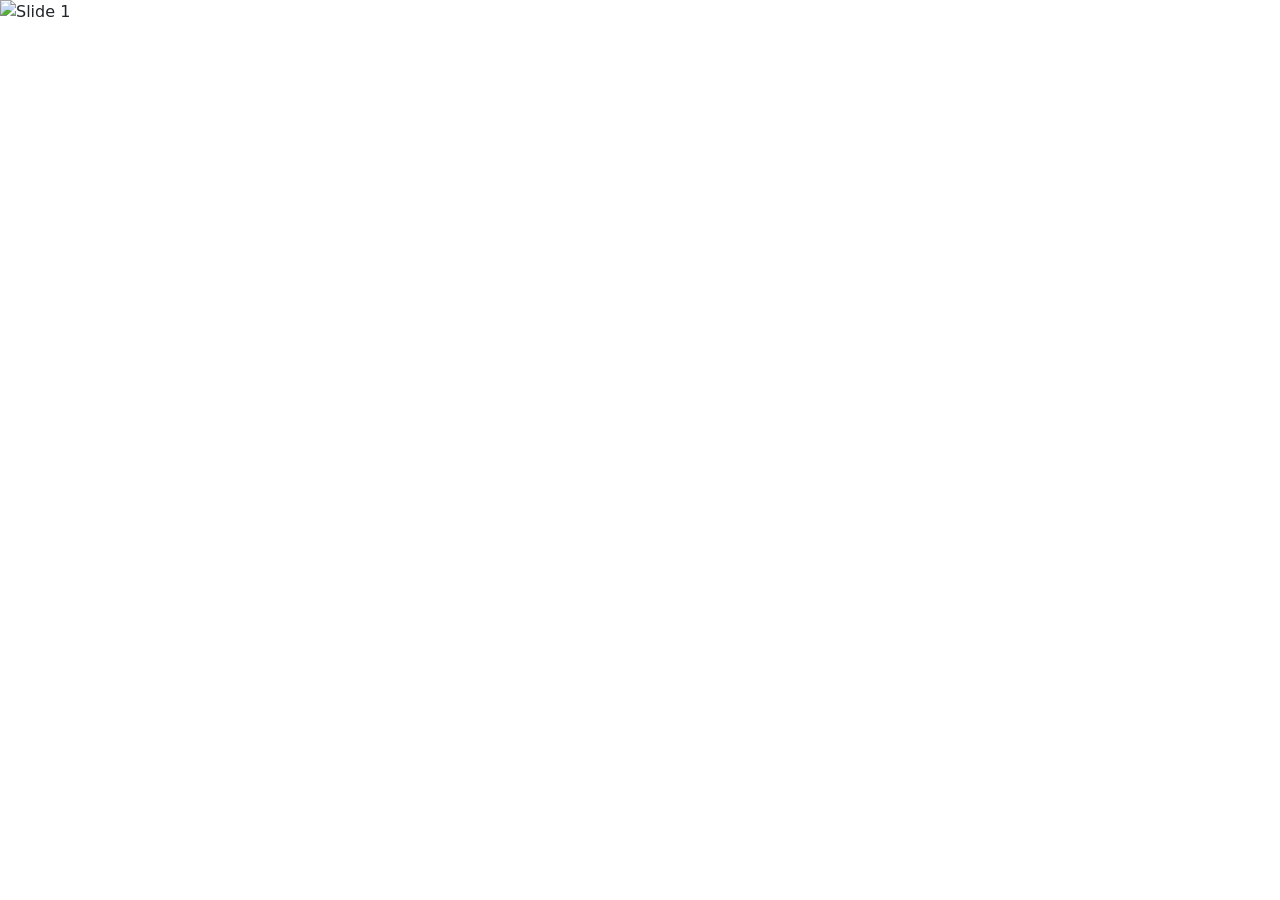
==== mycarousel.html @ db114f3b "carousel" ====
<!DOCTYPE html>
<html lang="en">
<head>
    <meta charset="UTF-8">
    <meta name="viewport" content="width=device-width, initial-scale=1.0">
    <title>Carousel</title>
     <link href="https://cdn.jsdelivr.net/npm/bootstrap@5.3.3/dist/css/bootstrap.min.css" rel="stylesheet">
</head>
<body>
    <script src="https://cdn.jsdelivr.net/npm/bootstrap@5.3.3/dist/js/bootstrap.bundle.min.js"></script>
    <!-- Carousel พื้นฐาน -->
    <div id="myCarousel" class="carousel slide" data-bs-ride="carousel">

        <!-- Indicators (จุดบอกสไลด์) -->
        <div class="carousel-indicators">
            <button type="button" data-bs-target="#myCarousel" data-bs-slide-to="0" class="active"></button>
            <button type="button" data-bs-target="#myCarousel" data-bs-slide-to="1"></button>
            <button type="button" data-bs-target="#myCarousel" data-bs-slide-to="2"></button>
        </div>

        <!-- Slides -->
        <div class="carousel-inner">
            <div class="carousel-item active">
                <img src="https://picsum.photos/800/400?random=1" class="d-block w-100" alt="Slide 1">
                <div class="carousel-caption d-none d-md-block">
                    <h5>สไลด์ที่ 1</h5>
                    <p>คำอธิบายสไลด์แรก</p>
                </div>
            </div>
            <div class="carousel-item">
                <img src="https://picsum.photos/800/400?random=2" class="d-block w-100" alt="Slide 2">
            </div>
            <div class="carousel-item">
                <img src="https://picsum.photos/800/400?random=3" class="d-block w-100" alt="Slide 3">
            </div>
        </div>

        <!-- ปุ่มเลื่อน -->
        <button class="carousel-control-prev" type="button" data-bs-target="#myCarousel" data-bs-slide="prev">
            <span class="carousel-control-prev-icon"></span>
        </button>
        <button class="carousel-control-next" type="button" data-bs-target="#myCarousel" data-bs-slide="next">
            <span class="carousel-control-next-icon"></span>
        </button>

    </div>
</body>
</html>
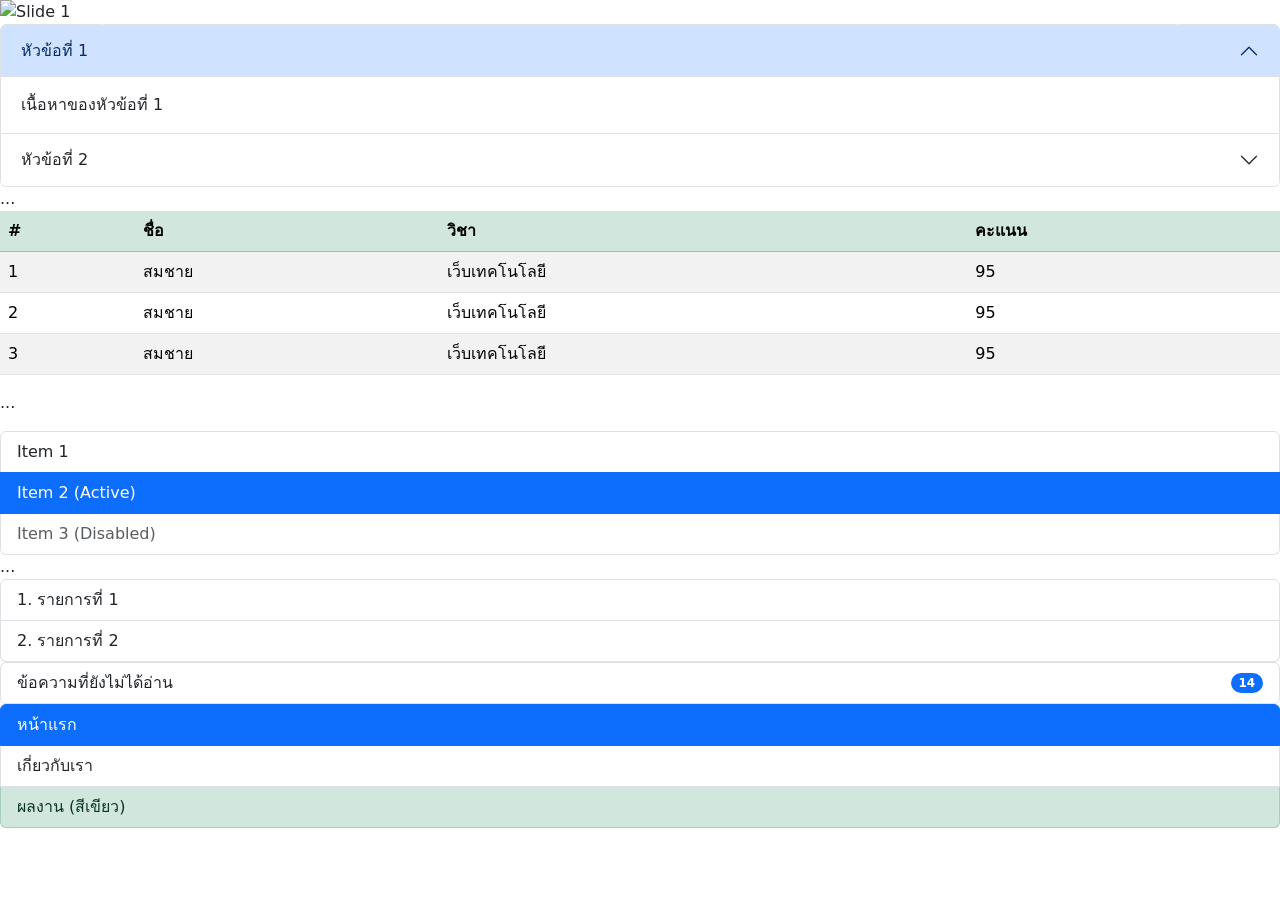
==== commit 6a590213: "boostrap" ====
--- a/mycarousel.html
+++ b/mycarousel.html
@@ -44,5 +44,126 @@
         </button>
 
     </div>
+    <div class="accordion" id="myAccordion">
+
+    <!-- Item 1 (เปิดอยู่ตั้งแต่แรก) -->
+    <div class="accordion-item">
+        <h2 class="accordion-header">
+            <button class="accordion-button" type="button"
+                    data-bs-toggle="collapse"
+                    data-bs-target="#item1">
+                หัวข้อที่ 1
+            </button>
+        </h2>
+        <div id="item1" class="accordion-collapse collapse show"
+             data-bs-parent="#myAccordion">
+            <div class="accordion-body">
+                เนื้อหาของหัวข้อที่ 1
+            </div>
+        </div>
+    </div>
+
+    <!-- Item 2 (ปิดอยู่) -->
+    <div class="accordion-item">
+        <h2 class="accordion-header">
+            <button class="accordion-button collapsed" type="button"
+                    data-bs-toggle="collapse"
+                    data-bs-target="#item2">
+                หัวข้อที่ 2
+            </button>
+        </h2>
+        <div id="item2" class="accordion-collapse collapse"
+             data-bs-parent="#myAccordion">
+            <div class="accordion-body">
+                เนื้อหาของหัวข้อที่ 2
+            </div>
+        </div>
+    </div>
+
+    </div>
+    <!-- Accordion แบบไม่มีกรอบ -->
+    <div class="accordion accordion-flush" id="flushAccordion">
+        ...
+    </div>
+
+    <!-- ปิดการทำงาน data-bs-parent เพื่อให้เปิดได้หลายรายการพร้อมกัน -->
+    <div id="item1" class="accordion-collapse collapse show">
+        <!-- ลบ data-bs-parent ออก -->
+    </div>
+
+    <table class="table table-striped table-hover table-responsive">
+        <thead class="table-success">
+            <tr>
+                <th scope="col">#</th>
+                <th scope="col">ชื่อ</th>
+                <th scope="col">วิชา</th>
+                <th scope="col">คะแนน</th>
+            </tr>
+        </thead>
+        <tbody>
+            <tr>
+                <td>1</td>
+                <td>สมชาย</td>
+                <td>เว็บเทคโนโลยี</td>
+                <td>95</td>
+            </tr>
+            <tr>
+                <td>2</td>
+                <td>สมชาย</td>
+                <td>เว็บเทคโนโลยี</td>
+                <td>95</td>
+            </tr>
+            <tr>
+                <td>3</td>
+                <td>สมชาย</td>
+                <td>เว็บเทคโนโลยี</td>
+                <td>95</td>
+            </tr>
+        </tbody>
+    </table>
+    <!-- ตารางแบบ Responsive (Scroll แนวนอนบน Mobile) -->
+    <div class="table-responsive">
+        <table class="table table-striped table-hover">
+            ...
+        </table>
+    </div>
+
+    <!-- กำหนด Breakpoint ของ Responsive -->
+    <div class="table-responsive-md">  <!-- Scroll เฉพาะ < 768px -->
+    <div class="table-responsive-lg">  <!-- Scroll เฉพาะ < 992px -->
+
+     <!-- List Group พื้นฐาน -->
+    <ul class="list-group">
+        <li class="list-group-item">Item 1</li>
+        <li class="list-group-item active">Item 2 (Active)</li>
+        <li class="list-group-item disabled">Item 3 (Disabled)</li>
+    </ul>
+
+    <!-- List Group แบบ Flush (ไม่มีกรอบด้านข้าง) -->
+    <ul class="list-group list-group-flush">...</ul>
+
+    <!-- List Group แบบ Numbered -->
+    <ol class="list-group list-group-numbered">
+        <li class="list-group-item">รายการที่ 1</li>
+        <li class="list-group-item">รายการที่ 2</li>
+    </ol>
+
+    <!-- List Group พร้อม Badge -->
+    <ul class="list-group">
+        <li class="list-group-item d-flex justify-content-between align-items-center">
+            ข้อความที่ยังไม่ได้อ่าน
+            <span class="badge text-bg-primary rounded-pill">14</span>
+        </li>
+    </ul>
+
+    <!-- List Group แบบ Link (Interactive) -->
+    <div class="list-group">
+        <a href="#" class="list-group-item list-group-item-action active">หน้าแรก</a>
+        <a href="#" class="list-group-item list-group-item-action">เกี่ยวกับเรา</a>
+        <a href="#" class="list-group-item list-group-item-action list-group-item-success">
+            ผลงาน (สีเขียว)
+        </a>
+    </div>   
+    
 </body>
 </html>
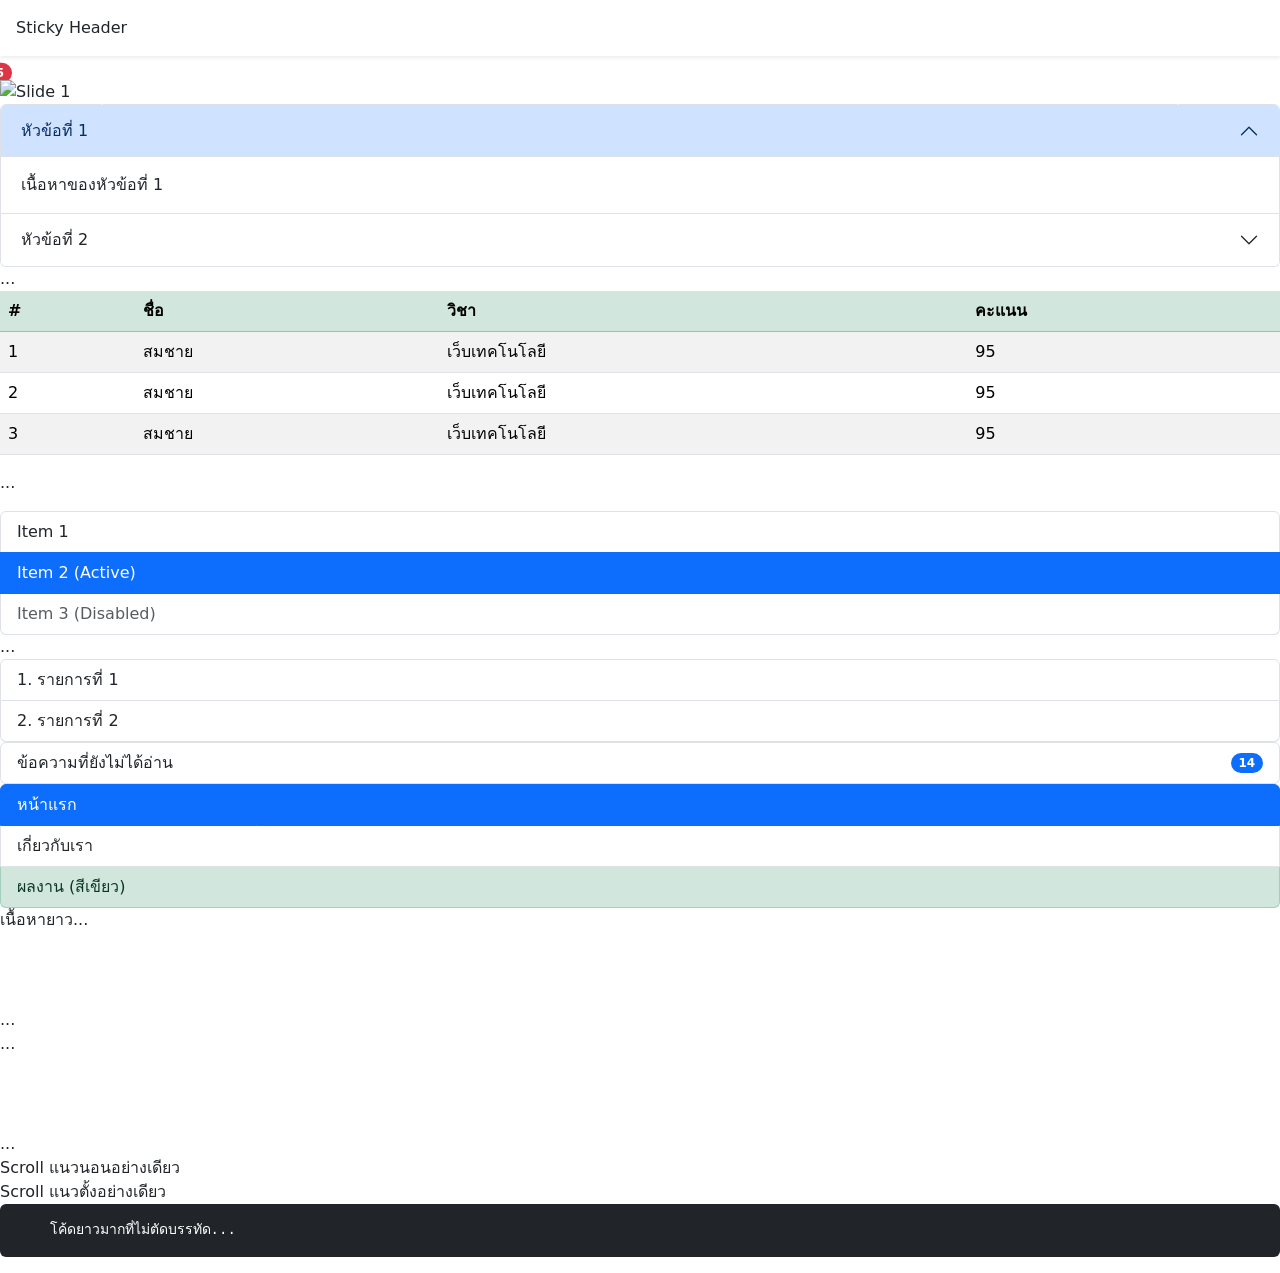
==== commit 77f3d9ec: "you da besh bro" ====
--- a/mycarousel.html
+++ b/mycarousel.html
@@ -8,6 +8,28 @@
 </head>
 <body>
     <script src="https://cdn.jsdelivr.net/npm/bootstrap@5.3.3/dist/js/bootstrap.bundle.min.js"></script>
+    <!-- Fixed Button มุมล่างขวา (เช่น ปุ่ม Chat) -->
+    <button class="position-fixed bottom-0 end-0 m-4 btn btn-primary rounded-circle"
+            style="width:56px; height:56px;">
+        <i class="bi bi-chat-fill"></i>
+    </button>
+        <!-- Sticky Header (ค้างอยู่ด้านบนเมื่อ Scroll) -->
+    <div class="position-sticky top-0 bg-white shadow-sm p-3" style="z-index:100;">
+        Sticky Header
+    </div>
+    <!-- Badge ซ้อนบน Icon (Absolute บน Relative) -->
+    <div class="position-relative d-inline-block">
+        <i class="bi bi-bell fs-3"></i>
+        <span class="position-absolute top-0 start-100 translate-middle
+                    badge rounded-pill bg-danger">
+            5
+        </span>
+    </div>
+    <!-- กำหนดตำแหน่ง: top-0, bottom-0, start-0, end-0, translate-middle -->
+    <!-- ใช้ร่วมกับ position-absolute เพื่อวาง element ตามตำแหน่งที่ต้องการ -->
+    
+
+    
     <!-- Carousel พื้นฐาน -->
     <div id="myCarousel" class="carousel slide" data-bs-ride="carousel">
 
@@ -164,6 +186,26 @@
             ผลงาน (สีเขียว)
         </a>
     </div>   
+    <!-- overflow: auto (Scrollbar เมื่อล้น) -->
+<div class="overflow-auto" style="height:100px;">เนื้อหายาว...</div>
+
+<!-- overflow: hidden (ซ่อนส่วนที่ล้น) -->
+<div class="overflow-hidden">...</div>
+
+<!-- overflow: scroll (แสดง Scrollbar เสมอ) -->
+<div class="overflow-scroll" style="height:100px;">...</div>
+
+<!-- overflow: visible (แสดงส่วนที่ล้นออกมา) -->
+<div class="overflow-visible">...</div>
+
+<!-- Overflow แนวแกนเดียว -->
+<div class="overflow-x-auto">Scroll แนวนอนอย่างเดียว</div>
+<div class="overflow-y-auto">Scroll แนวตั้งอย่างเดียว</div>
+
+<!-- ตัวอย่างจริง: กล่อง Code ที่ Scroll แนวนอนได้ -->
+<pre class="overflow-x-auto p-3 bg-dark text-white rounded">
+    <code>โค้ดยาวมากที่ไม่ตัดบรรทัด...</code>
+</pre>
     
 </body>
 </html>
